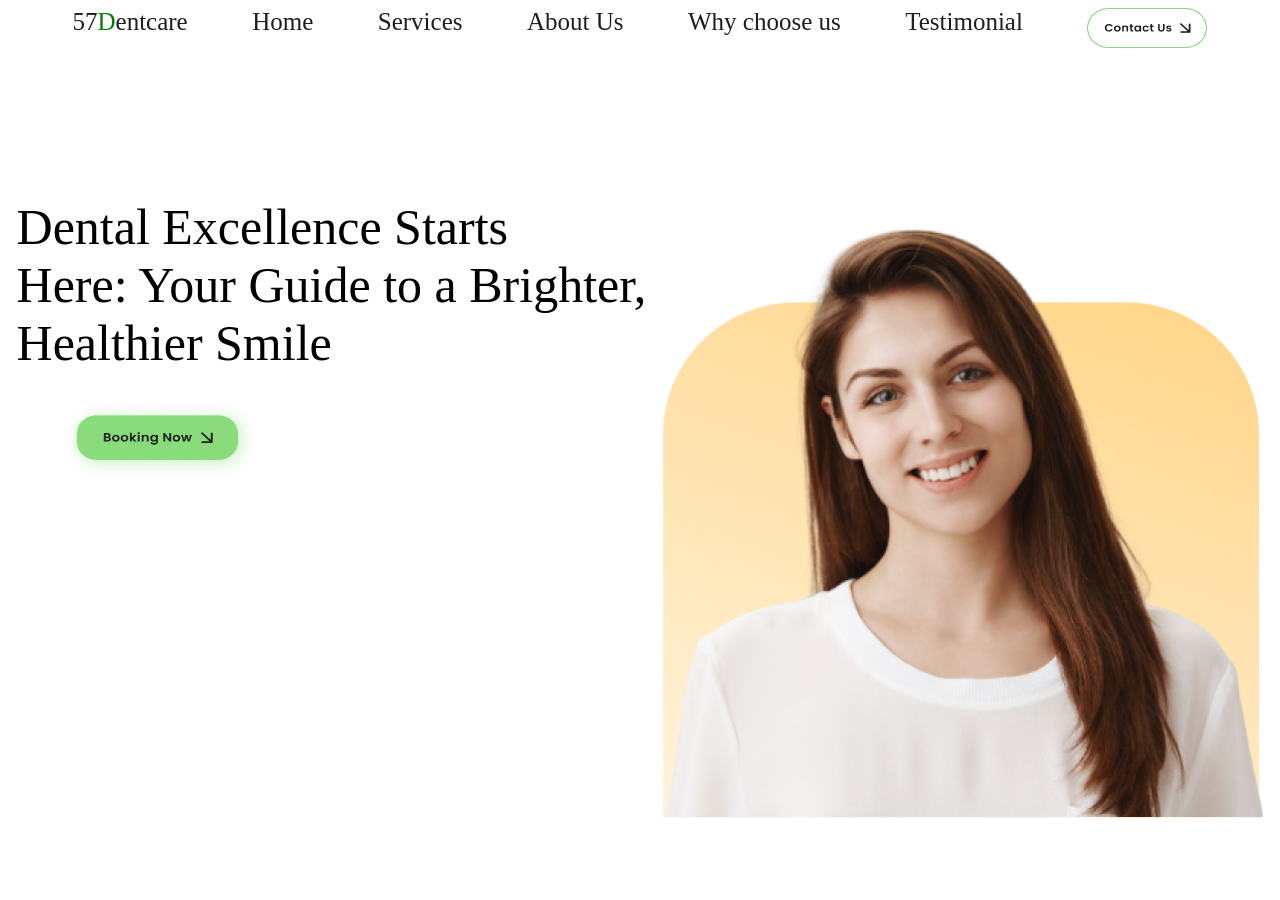
==== exam/october-exam-main/october-exam-main/html-css/index.html @ 6a81ed94 "Added exam files to repository" ====
<!DOCTYPE html>
<html lang="en">
<head>
    <meta charset="UTF-8">
    <meta name="viewport" content="width=device-width, initial-scale=1.0">
    <title>Document</title>
    <link rel="stylesheet" href="style.css">
</head>
<body>
  
    <div class="first">
<div class="blue">57<a style="color: green;">D</a>entcare</div>

<div >Home</div>
<div>Services</div>
<div>About Us</div>
<div>Why choose us</div>
<div>Testimonial</div>
<a href="#"><img class="contact" src="images/Frame 771.png"></a>
  </div>
<br>
<br>
<br>
<br>
<br>
<br>
<br>
<br>


<div class="second">
<div class="red">Dental Excellence Starts<br> Here: Your Guide to a Brighter,<br> Healthier Smile </div>
<div>
<a href="#"><img class="booking"    src="images/Frame 772.png"></a>
</div>
<div>
<img src="images/Group 76.png">
</div>
</div>

















</body>
</html>
---- exam/october-exam-main/october-exam-main/html-css/style.css ----
.first{
    display: flex;
    justify-content: space-evenly;
    font-size: 25px;
    color: #1E1E1E;
    font-family:serif ;
   
}
.second{
    display: flex;
    justify-content: space-evenly;
}
.red{
    font-size: 50px;
    
}
.btn{
  position: absolute;
  top: 400px;
  left: 115px;
  border-radius: 10%;
  background-color: rgb(73, 163, 73);
  height: 75px;
  width: 160px;
}
img{
    height: 620px;
    width: 600px;
}
a{
    text-decoration: none;
    color: black;
}
.third{
    display: flex;
    justify-content: space-around;
    border-radius: 20%;
}
.booking{
height: 80px;
width: 200px;
position: absolute;
top: 400px;
left: 60px;
}
.contact{
    height: 40px;
    width: 120px;
}
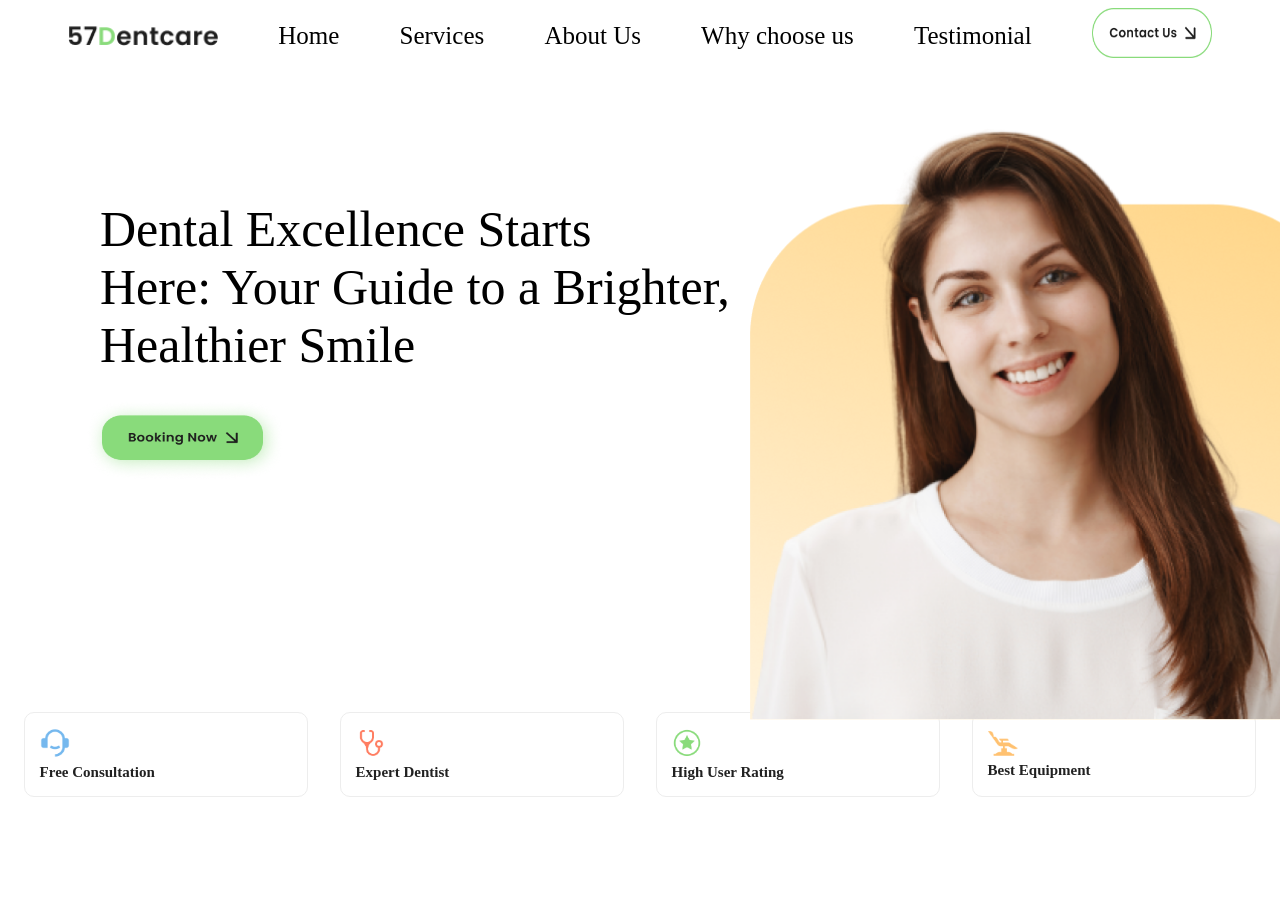
==== commit 544a23a0: "Added exam files to repository" ====
--- a/exam/october-exam-main/october-exam-main/html-css/index.html
+++ b/exam/october-exam-main/october-exam-main/html-css/index.html
@@ -7,17 +7,20 @@
     <link rel="stylesheet" href="style.css">
 </head>
 <body>
+
+    <div class="first">
+<img class="dentcare"    src="images/57Dentcare.png">
+<a href="#">Home</a>
+<a href="#">Services</a>
+<a href="#">About Us</a>
+<a href="#">Why choose us</a>
+<a href="#">Testimonial</a>
+<a href="#"><img class="contact"   src="images/Frame 771.png"></a>
+</div>
+
+
+
   
-    <div class="first">
-<div class="blue">57<a style="color: green;">D</a>entcare</div>
-
-<div >Home</div>
-<div>Services</div>
-<div>About Us</div>
-<div>Why choose us</div>
-<div>Testimonial</div>
-<a href="#"><img class="contact" src="images/Frame 771.png"></a>
-  </div>
 <br>
 <br>
 <br>
@@ -34,13 +37,41 @@
 <a href="#"><img class="booking"    src="images/Frame 772.png"></a>
 </div>
 <div>
-<img src="images/Group 76.png">
+<img class="look" src="images/Group 76.png">
 </div>
 </div>
 
+<br><br><br><br><br><br><br><br><br><br><br><br><br><br><br><br><br><br><br><br><br><br><br><br><br><br><br><br>
+
+<div class="high">
+<!-- 1 -->
+<div class="category-item">
+  <a href="#"><img src="images/ri_customer-service-2-fill.png"alt="consultation image" width="30">
+<h2 class="category-item-title">Free Consultation</h2></a>
+</div>
+
+<!--2-->
+
+<div class="category-item">
+  <a href="#"><img src="images/maki_doctor.png"alt="consultation image" width="30">
+  <h2 class="category-item-title">Expert Dentist</h2></a>
+  </div>
 
 
+<!-- 3-->
+<div class="category-item">
+  <a href="#"><img src="images/flat-color-icons_rating.png"alt="consultation image" width="30">
+  <h2 class="category-item-title">High User Rating</h2></a>
+  </div>
 
+
+<!--3-->
+<div class="category-item">
+ <a href="#"> <img src="images/Vector.png"alt="consultation image" width="30">
+  <h2 class="category-item-title">Best Equipment</h2></a>
+  </div>
+
+</div>
 
 
 
--- a/exam/october-exam-main/october-exam-main/html-css/style.css
+++ b/exam/october-exam-main/october-exam-main/html-css/style.css
@@ -1,9 +1,14 @@
+.dentcare{
+    width: 150px;
+    height: 20px;
+}
 .first{
     display: flex;
     justify-content: space-evenly;
     font-size: 25px;
     color: #1E1E1E;
     font-family:serif ;
+    align-items: center;
    
 }
 .second{
@@ -12,7 +17,15 @@
 }
 .red{
     font-size: 50px;
+    position: absolute;
+    top: 200px;
+    left: 100px;
     
+}
+.purple{
+    
+    border-radius: 50%;
+    background-color: aqua;
 }
 .btn{
   position: absolute;
@@ -23,13 +36,19 @@
   height: 75px;
   width: 160px;
 }
-img{
+.look{
     height: 620px;
     width: 600px;
+    position: absolute;
+    top: 100px;
+    left: 750px;
+
 }
 a{
     text-decoration: none;
     color: black;
+    font-size: 25px;
+    
 }
 .third{
     display: flex;
@@ -41,9 +60,39 @@
 width: 200px;
 position: absolute;
 top: 400px;
-left: 60px;
+left: 85px;
 }
 .contact{
-    height: 40px;
     width: 120px;
+    height: 50px;
+}
+
+
+
+/* jfhduhrhfejhfjyerhfjyhrhjgf */
+.category-item {
+    width: 20%;
+    display: flex;
+    align-items: center;
+    gap: 10px;
+    padding: 15px;
+    border: 1px solid hsl(0, 0%, 93%);
+    border-radius: 10px;
+}
+
+.category-item-title {
+    color: hsl(0, 0%, 13%);
+    font-size: 15px;
+    font-weight: 600;
+    margin: 0px;
+}
+
+.high{
+    display: flex;
+    justify-content: space-around;
+color: #1E1E1E;
+font-family: serif;
+font-size: 20px;
+border: none;
+ 
 }
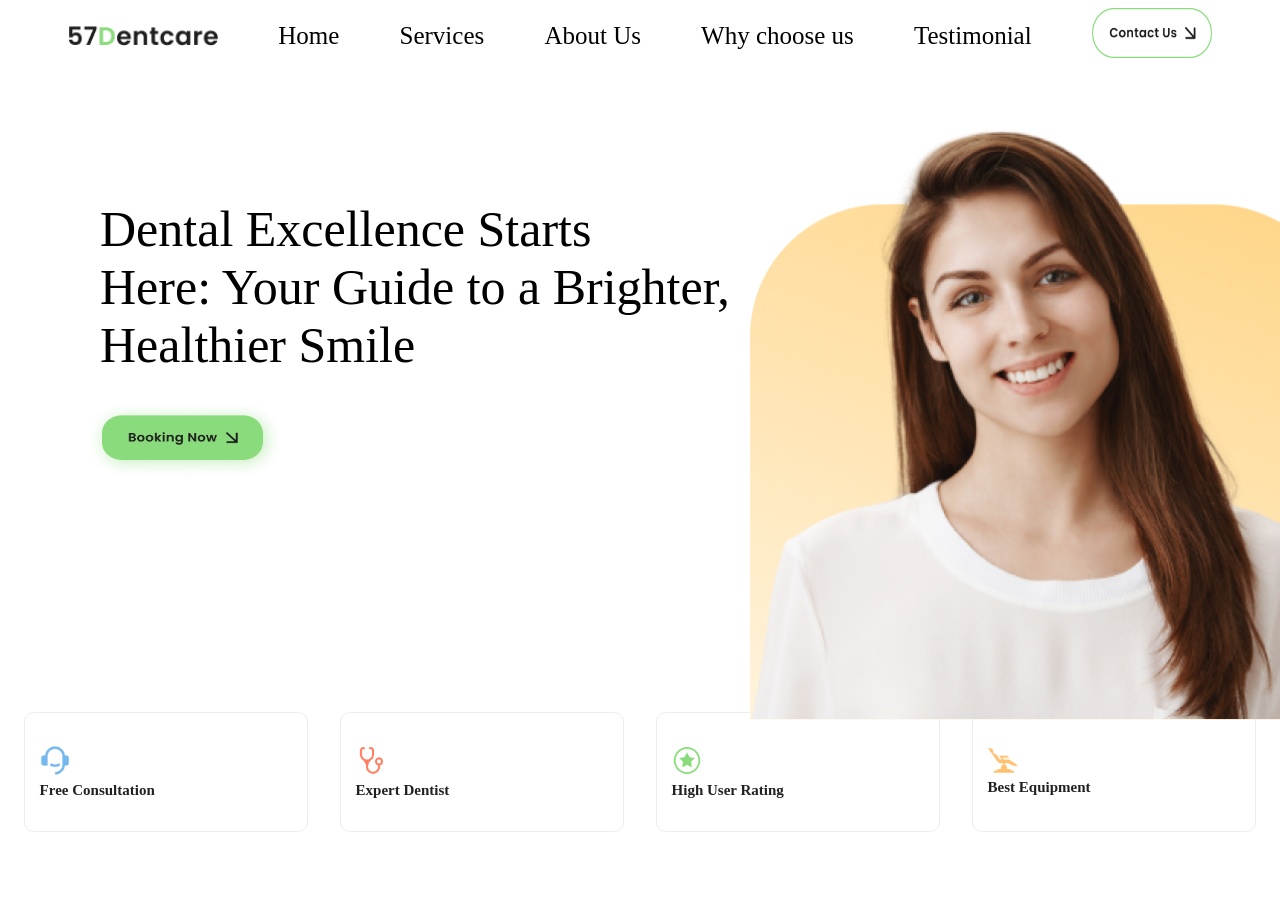
==== commit 9dae4f8f: "Added exam files to repository" ====
--- a/exam/october-exam-main/october-exam-main/html-css/index.html
+++ b/exam/october-exam-main/october-exam-main/html-css/index.html
@@ -65,7 +65,7 @@
   </div>
 
 
-<!--3-->
+<!--4-->
 <div class="category-item">
  <a href="#"> <img src="images/Vector.png"alt="consultation image" width="30">
   <h2 class="category-item-title">Best Equipment</h2></a>
--- a/exam/october-exam-main/october-exam-main/html-css/style.css
+++ b/exam/october-exam-main/october-exam-main/html-css/style.css
@@ -93,6 +93,6 @@
 color: #1E1E1E;
 font-family: serif;
 font-size: 20px;
-border: none;
+height: 120px;
  
 }
